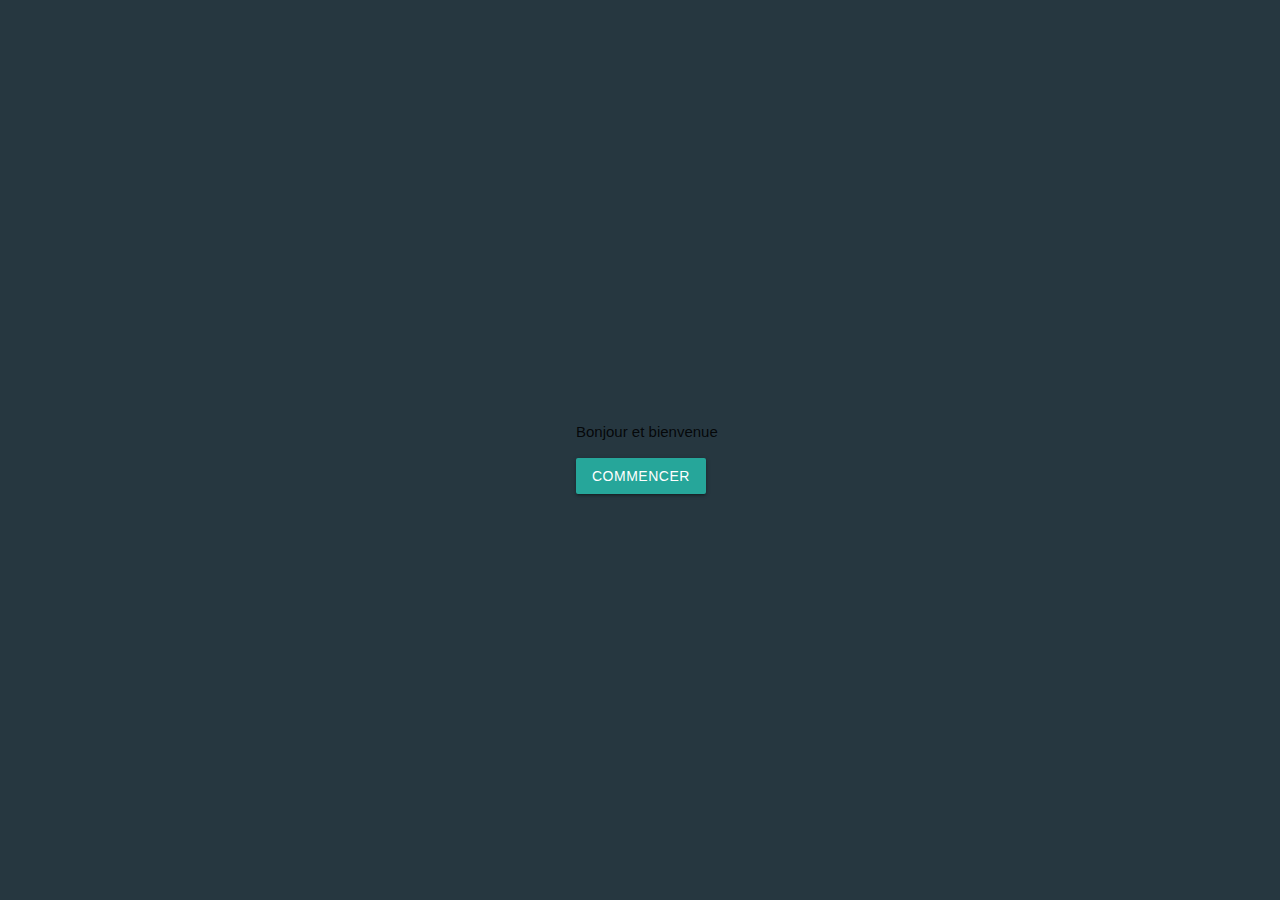
==== index.html @ 98219db1 "image for first card" ====
<!DOCTYPE html>
<html lang="fr">
<head>
    <meta charset="utf-8">
    <link rel="stylesheet" href="materialize.min.css">
    <link rel="stylesheet" href="style.css">

    <title>GameJam ENSICAEN 2020</title>
</head>
<body>
    <div id="gameContainer" class="valign-wrapper">
        <div id="start">
            <p>Bonjour et bienvenue</p>
            <div class="btn">Commencer</div>
        </div>
        <div class="row"><div class="col s12 m12">

            <div id="sceneCard" class="card">
                <div class="center"><img id="sceneImg" class="responsive-img" src="" alt=""></div>
                <div class="card-content white-text center">
                    <span id="sceneHour" class="card-title"></span>
                    <p id="sceneContext"></p>
                </div>
                <div class="card-action">
                    <div id="sceneChoices" class="ligne">
                    </div>
                </div>
            </div>

        </div></div>

    </div>

    <div id="timeline" class="timelineContainer">
        <div class="timeline">
            <ul id="listOfEvents">
            </ul>
        </div>
    </div>

    <script src="jquery.js" charset="utf-8"></script>
    <script src="materialize.min.js" charset="utf-8"></script>
    <script src="story.js" charset="utf-8"></script>

    <script type="text/javascript">
    let events = new Array()
    let nSMS = 1
    let influences = {
        health: 0,
        love: 0,
        friends: 0,
        studies: 0,
        money: 0,
        reputation: 0
    }
    let tookTicket = true

    class ChoiceTemplate {

        constructor(choice, nChoices, index) {
            this.id = choice.id
            this.transition = choice.transition
            this.ncol = 12 / nChoices
            this.index = index
        }

        renderHTML(){
            return `<div class="but center" onclick="nextScene(${this.id}, ${this.index})" id="${this.id}">${this.transition.toUpperCase()}</div>`
        }
    }

    class TimepointTemplate {
        constructor(scene, resolution) {
            this.scene = scene
            this.resolution = resolution
        }

        renderHTML(){
            return `<li><div class="content">
            <h3>${this.scene.hour}</h3>
            <p>${this.resolution}</p></div>
            <div class="point"></div></li>`
        }
    }
    let currentScene = null
    // $("#start").hide()
    $("#sceneCard").hide()
    $("#timeline").hide()

    // $("#start").remove()
    // loadInitialScene()

    $(document).ready(function() {
        $("#start").click(function(){
            let a = new Audio();
            a.src = "resources/oneUp.wav"
            a.play()
            $("#start").fadeOut(function(){
                $("#start").remove()
                loadInitialScene()
            })
        })

    })

    function loadInitialScene(){
        currentScene = stories.reduce(function(prev, curr) {
            return prev.id < curr.id ? prev : curr;
        });
        loadScene(currentScene)
    }

    function loadScene(scene){
        $("#sceneChoices").empty()
        $("#sceneContext").text(scene.context)
        $("#sceneHour").text(scene.hour)
        $("#sceneImg").attr("src", scene.img)
        scene.choices.forEach((choice, index) => {
            $("#sceneChoices").append(new ChoiceTemplate(choice, scene.choices.length, index).renderHTML())
        });
        $("#sceneCard").fadeIn()
    }

    function nextScene(id, index){
        specificCases(id, index)
        updateInfluences(id, index)

        let resolution = currentScene.choices[index].resolution
        events.push([currentScene, resolution])
        currentScene = stories.filter(scene => scene.id == id)[0];
        if (currentScene.choices.length == 0){
            //Final Scene

            for(let prop in influences) {
                console.log(prop + " = " + influences[prop]);
            }

            $("#sceneCard").fadeOut(function(){
                loadTimeLine()
                $("#gameContainer").hide()
                $("#timeline").fadeIn()
            })
        }else{
            $("#sceneCard").fadeOut(function(){
                loadScene(currentScene)
                $("#sceneCard").fadeIn(500)
            })
        }
    }
    function loadTimeLine(){
        events.push([currentScene, "Vous vous réveillez"])
        while (events.length > 0){
            let i = events.pop()
            $("#listOfEvents").append(new TimepointTemplate(i[0], i[1]).renderHTML())
        }
    }

    function updateInfluences(id, index){
        influences.health     += currentScene.choices[index].influences.health
        influences.love       += currentScene.choices[index].influences.love
        influences.friends    += currentScene.choices[index].influences.friends
        influences.studies    += currentScene.choices[index].influences.studies
        influences.money      += currentScene.choices[index].influences.money
        influences.reputation += currentScene.choices[index].influences.reputation
    }

    function specificCases(id, index){
        switch(id){
            case 11:
            if (index != 1) {
                tookTicket = false
                influences.money -= 6
            }
            break
            case 22:
            if (index == 1) nSMS++
            break
            case 24:
            if (index == 1) nSMS++
            break
            case 25:
            if(index == 1) nSMS++
            break
            case 26:
            if (index == 1) nSMS++
            break
            case 28:
            if (index == 1) nSMS++
            break
            case 29:
            if (index == 1) nSMS++
            break
            case 30:
            switch (index){
                case 0: //Date
                influences.love += (nSMS * 2)
                break
                case 1: //APL
                influences.money += (nSMS * 2)
                break
                case 2: //Poto Paris
                influences.friends += (nSMS * 2)
                break
            }
            break
        }

    }


    </script>
</body>
</html>
---- style.css ----
html {
    height: 100%;
    margin: 0;
}
body{
    height: 100%;
    margin: 0;
    background-color: #263740;
}

.but {
    background-color: #4d9bc2;
    color: white;
    margin: 3px;
    padding: 3px;
    border-radius: 3px;
}
.but:hover {
    background-color: #80d4ff;
    color: black;

    cursor: pointer;
}
.ligne{
    display: flex !important;
    justify-content: space-evenly;
}

#start{
    margin-left: 45%;
}

#sceneImg{
    max-height: 50vh;
    border-radius: 5px;
}
#gameContainer{
    height: 100%;
    margin: 0;

}
#sceneCard{
    margin-left: 10%;
    margin-right: 10%;
    border: black solid 2px;
    border-radius: 5px;
    flex-grow: 5;
    min-width: 70%;
    max-width: 100%;
    background-color: #607d8b;
}

.bbb{
    border: red solid 3px;
}

/* timeline */
.timelineContainer {
    padding: 20px 0;
}


.timeline {
    position: relative;
    margin: 0 auto;
    width: 90%;

}

.timeline ul li {
    margin-bottom: 50px;
    list-style-type: none;
    display: flex;
    flex-direction: row;
    align-items: center;
}

.point {
    min-width: 20px;
    height: 20px;
    background-color: #be9fe1;
    border-radius: 100%;
    z-index: 2;
    border: 3px #333333 solid;
    position: relative;
    left: 1px;
}

@media (max-width: 800px) {
    .point {
        min-width: 15px;
        height: 15px;
    }

}

@media (max-width: 650px) {
    .point {
        min-width: 12px;
        height: 12px;
    }

}

@media (max-width: 450px) {

}

.timeline ul li .content {
    width: 49.2%;
    padding: 0 20px;
}

.timeline ul li:nth-child(odd) .content {
    padding-left: 0;
}

.timeline ul li:nth-child(even) .content {
    padding-right: 0;
}

.timeline ul li .content h3 {
    padding: 10px 20px;
    background-color: #708fd7;
    margin-bottom: 0;
    text-align: center;
    border-top-left-radius: 10px;
    border-top-right-radius: 10px;
}

.timeline ul li .content p {
    padding: 10px 20px;
    background-color: #e1d9ec;
    margin-top: 0;
    text-align: center;
    border-bottom-left-radius: 10px;
    border-bottom-right-radius: 10px;
}

.timeline ul li:nth-child(even) {
    flex-direction: row-reverse;
}

.timeline::before {
    content: "";
    position: absolute;
    height: 100%;
    width: 3px;
    left: 50%;
    background-color: #333333;
}
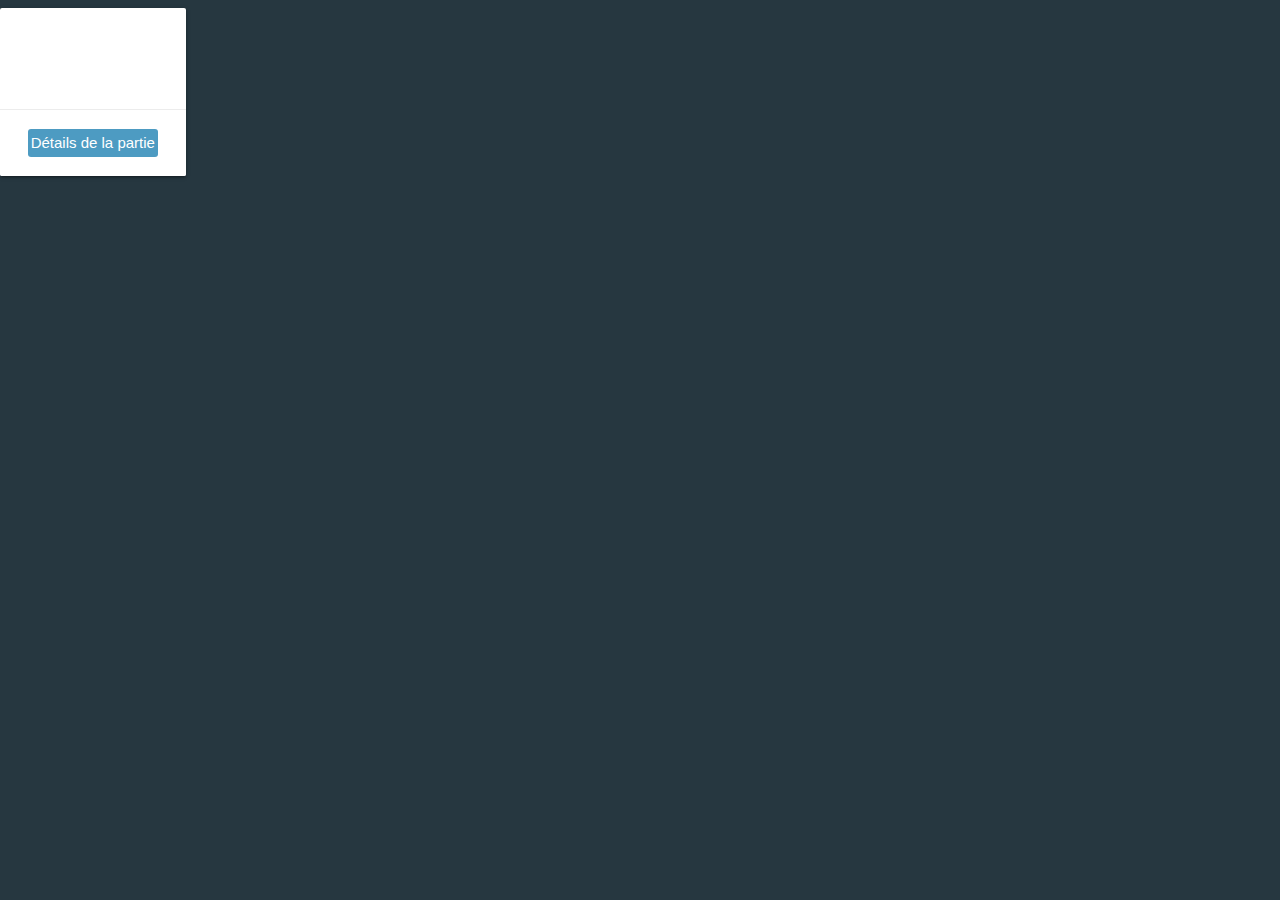
==== commit e7161448: "-" ====
--- a/index.html
+++ b/index.html
@@ -9,13 +9,17 @@
 </head>
 <body>
     <div id="gameContainer" class="valign-wrapper">
-        <div id="start">
-            <p>Bonjour et bienvenue</p>
-            <div class="btn">Commencer</div>
+        <div id="startContainer">
+            <img src="resources/imgs/logoed.png" width="15%" style="margin-left: 42.5%" alt="">
+            <p class="center"><b>Thème : inversion</b></p>
+            <br>
+            <h3 class="center">Memento</h3>
+            <p id="intro" class="center"></p>
+            <div id="start" class="but center"></div>
         </div>
         <div class="row"><div class="col s12 m12">
 
-            <div id="sceneCard" class="card">
+            <div id="sceneCard" class="card sceneCard">
                 <div class="center"><img id="sceneImg" class="responsive-img" src="" alt=""></div>
                 <div class="card-content white-text center">
                     <span id="sceneHour" class="card-title"></span>
@@ -27,8 +31,40 @@
                 </div>
             </div>
 
+
         </div></div>
 
+    </div>
+
+    <div id="gameContainerEnd" class="valign-wrapper">
+        <div id="finalCard" class="card sceneCard">
+            <div class="center"><img id="sceneEndImg" class="responsive-img" src="" alt=""></div>
+            <div class="card-content white-text center">
+                <span class="card-title"></span>
+                <p id="finalContext"></p>
+            </div>
+            <div class="card-action">
+                <div class="ligne">
+                    <div class="but center" onclick="revealDetails()">Détails de la partie</div>
+                </div>
+            </div>
+        </div>
+
+        <div id="recap" class="">
+            <h3 class="center white-text">Détails de votre soirée</h3>
+            <div id="listSumup" class="center">
+                <p>Vous êtes étudiant, vous venez de passer une super soirée. Cependant vous ne savez pas où vous êtes. Vous essayez de vous remémorer la journée pour en déduire où vous êtes arrivé.</p>
+                <p>fskjfhsihgjoidrjgoi, pendant vous ne savez pas où vous êtes. Vous essayez de vous remévous venez de passer une super soirée. Cemorer la journée pour en déduire où vous êtes arrivé.</p>
+                <p>Vous êtes étudiant, vous venez de passer une super soirée. Cependant vous ne savez pas où vous êtes. Vous essayez de vous remémorer la journée pour en déduire où vous êtes arrivé.</p>
+                <p>Vous êtes étudiantr une super soirée. Cependant vous ne sav  , vous venez de passeez pas où vous êtes. Vous essayez de vous remémorer la journée pour en déduire où vous êtes arrivé.</p>
+                <p>Vous êtes étudiant, vous venez de passer une super soirée. Cependant vous ne savez pas où vous êtes. Vous essayez de vous remémorer la journée pour en déduire où vous êtes arrivé.</p>
+                <p>Vous êtes étudiant, vous venez de passer une super soirée. Cependant vous ne savez pas où vous êtes. Vous essayez de vous remémorer la journée pour en déduire où vous êtes arrivé.</p>
+            </div>
+
+            <div id="againBut" class="but center" onclick="location.reload();">
+                Recommencer une partie !
+            </div>
+        </div>
     </div>
 
     <div id="timeline" class="timelineContainer">
@@ -36,15 +72,33 @@
             <ul id="listOfEvents">
             </ul>
         </div>
+        <div class="center">
+            <div class="but" onclick="revealEnd()" style="margin-left: 25%;max-width: 50%;">Où suis-je ?</div>
+        </div>
     </div>
+
+
 
     <script src="jquery.js" charset="utf-8"></script>
     <script src="materialize.min.js" charset="utf-8"></script>
     <script src="story.js" charset="utf-8"></script>
 
     <script type="text/javascript">
+    $("#startContainer").hide()
+    $("#gameContainer").remove()
+    $("#sceneCard").hide()
+    $("#timeline").hide()
+
+    $("#recap").hide()
+    // $("#finalCard").hide()
+    // $("#gameContainerEnd").hide()
+
+    // $("#start").remove()
+    // loadInitialScene()
+
+
     let events = new Array()
-    let nSMS = 1
+    let nSMS = 0
     let influences = {
         health: 0,
         love: 0,
@@ -54,6 +108,7 @@
         reputation: 0
     }
     let tookTicket = true
+    revealEnd()
 
     class ChoiceTemplate {
 
@@ -83,20 +138,19 @@
         }
     }
     let currentScene = null
-    // $("#start").hide()
-    $("#sceneCard").hide()
-    $("#timeline").hide()
-
-    // $("#start").remove()
-    // loadInitialScene()
+
 
     $(document).ready(function() {
+        $("#intro").empty()
+        $("#intro").text(introductionText.introduction)
+        $("#start").text(introductionText.buttonText)
+
         $("#start").click(function(){
             let a = new Audio();
             a.src = "resources/oneUp.wav"
             a.play()
-            $("#start").fadeOut(function(){
-                $("#start").remove()
+            $("#startContainer").fadeOut(function(){
+                $("#startContainer").remove()
                 loadInitialScene()
             })
         })
@@ -126,6 +180,7 @@
         updateInfluences(id, index)
 
         let resolution = currentScene.choices[index].resolution
+        if(resolution != "")
         events.push([currentScene, resolution])
         currentScene = stories.filter(scene => scene.id == id)[0];
         if (currentScene.choices.length == 0){
@@ -207,6 +262,39 @@
 
     }
 
+    function revealEnd(){
+        $("#timeline").fadeOut(()=>{
+            $("#gameContainerEnd").show()
+            $("#recap").hide()
+
+            if (influences.health <= -15){
+                $("#sceneEndImg").attr("src", "resources/imgs/hospital.webp")
+                $("#finalContext").text("Vous êtes à l'hôpital")
+            }else if (influences.love >= 15){
+                $("#sceneEndImg").attr("src", "resources/imgs/love.jpg")
+                $("#finalContext").text("Vous êtes chez votre date")
+            }else if (influences.friends >= 18){
+                $("#sceneEndImg").attr("src", "resources/imgs/friends.jpg")
+                $("#finalContext").text("Vous êtes chez votre pote")
+            }else {
+                $("#sceneEndImg").attr("src", "resources/imgs/home.jpg")
+                $("#finalContext").text("Vous êtes chez vous")
+            }
+
+            $("#finalCard").fadeIn()
+        })
+    }
+
+    function loadEndScene(){
+        // $("#listSumup").append("<p> .... Vous êtes ici</p>")
+
+    }
+
+    function revealDetails(){
+        $("#finalCard").fadeOut(()=>{
+            $("#recap").fadeIn()
+        })
+    }
 
     </script>
 </body>
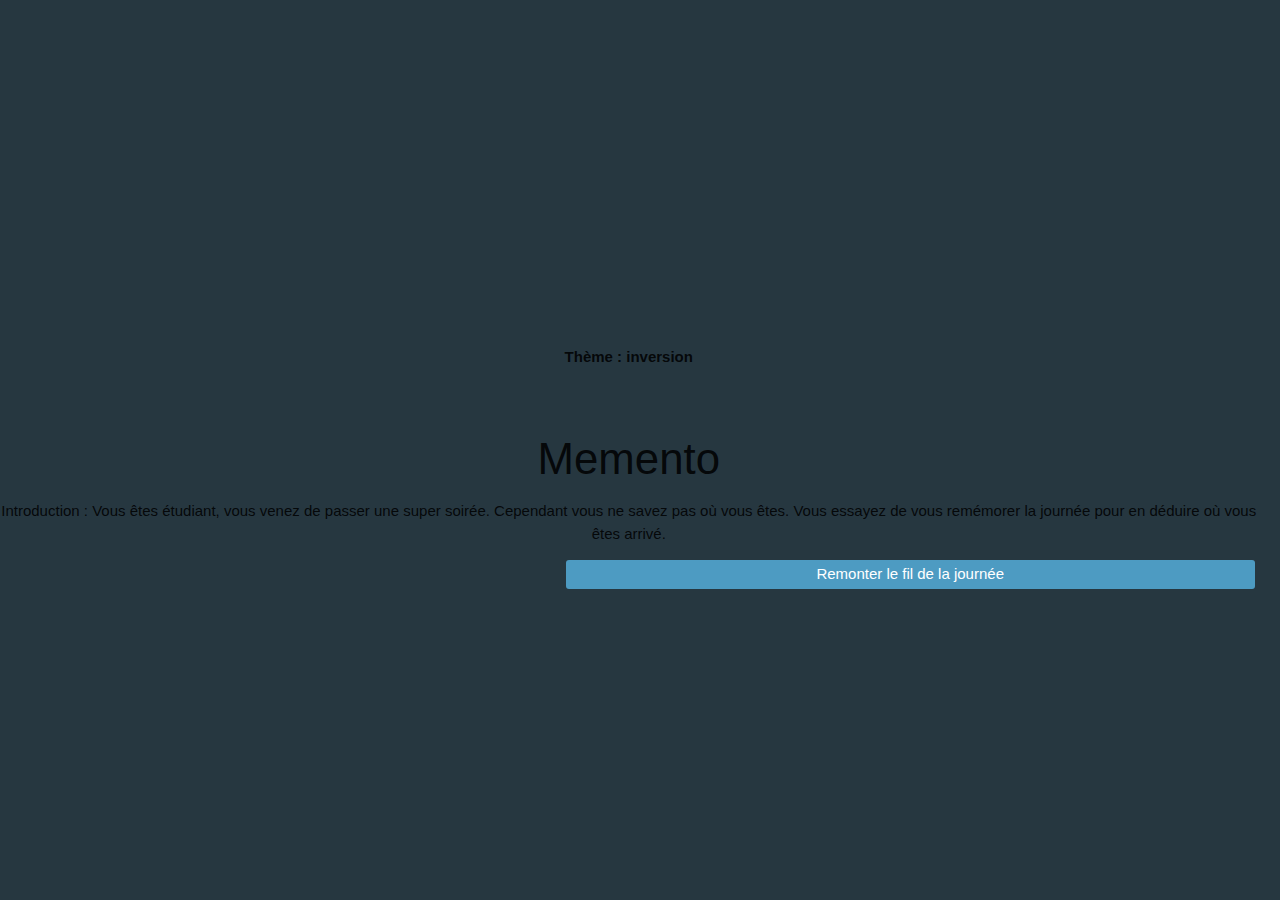
==== commit 02a35a8d: "-" ====
--- a/index.html
+++ b/index.html
@@ -52,14 +52,7 @@
 
         <div id="recap" class="">
             <h3 class="center white-text">Détails de votre soirée</h3>
-            <div id="listSumup" class="center">
-                <p>Vous êtes étudiant, vous venez de passer une super soirée. Cependant vous ne savez pas où vous êtes. Vous essayez de vous remémorer la journée pour en déduire où vous êtes arrivé.</p>
-                <p>fskjfhsihgjoidrjgoi, pendant vous ne savez pas où vous êtes. Vous essayez de vous remévous venez de passer une super soirée. Cemorer la journée pour en déduire où vous êtes arrivé.</p>
-                <p>Vous êtes étudiant, vous venez de passer une super soirée. Cependant vous ne savez pas où vous êtes. Vous essayez de vous remémorer la journée pour en déduire où vous êtes arrivé.</p>
-                <p>Vous êtes étudiantr une super soirée. Cependant vous ne sav  , vous venez de passeez pas où vous êtes. Vous essayez de vous remémorer la journée pour en déduire où vous êtes arrivé.</p>
-                <p>Vous êtes étudiant, vous venez de passer une super soirée. Cependant vous ne savez pas où vous êtes. Vous essayez de vous remémorer la journée pour en déduire où vous êtes arrivé.</p>
-                <p>Vous êtes étudiant, vous venez de passer une super soirée. Cependant vous ne savez pas où vous êtes. Vous essayez de vous remémorer la journée pour en déduire où vous êtes arrivé.</p>
-            </div>
+            <div id="listSumup" class="center"></div>
 
             <div id="againBut" class="but center" onclick="location.reload();">
                 Recommencer une partie !
@@ -82,16 +75,17 @@
     <script src="jquery.js" charset="utf-8"></script>
     <script src="materialize.min.js" charset="utf-8"></script>
     <script src="story.js" charset="utf-8"></script>
+    <script src="story_ends.js" charset="utf-8"></script>
 
     <script type="text/javascript">
-    $("#startContainer").hide()
-    $("#gameContainer").remove()
+    // $("#startContainer").hide()
+    // $("#gameContainer").remove()
     $("#sceneCard").hide()
     $("#timeline").hide()
 
     $("#recap").hide()
-    // $("#finalCard").hide()
-    // $("#gameContainerEnd").hide()
+    $("#finalCard").hide()
+    $("#gameContainerEnd").hide()
 
     // $("#start").remove()
     // loadInitialScene()
@@ -108,7 +102,7 @@
         reputation: 0
     }
     let tookTicket = true
-    revealEnd()
+
 
     class ChoiceTemplate {
 
@@ -271,7 +265,7 @@
                 $("#sceneEndImg").attr("src", "resources/imgs/hospital.webp")
                 $("#finalContext").text("Vous êtes à l'hôpital")
             }else if (influences.love >= 15){
-                $("#sceneEndImg").attr("src", "resources/imgs/love.jpg")
+                $("#sceneEndImg").attr("src", "resources/imgs/love_gif.gif")
                 $("#finalContext").text("Vous êtes chez votre date")
             }else if (influences.friends >= 18){
                 $("#sceneEndImg").attr("src", "resources/imgs/friends.jpg")
@@ -286,12 +280,31 @@
     }
 
     function loadEndScene(){
-        // $("#listSumup").append("<p> .... Vous êtes ici</p>")
-
+        $("#listSumup").empty()
+        stories_ends.forEach(influence => {
+            let pos = influence.possibilities
+            let done = false
+            pos.forEach((possibility) => {
+                if (possibility.minValue != null && possibility.maxValue != null){
+                    if (influences[influence.influence] <= possibility.maxValue && influences[influence.influence] >= possibility.minValue){
+                        $("#listSumup").append(`<p>${possibility.resolution}</p>`)
+                    }
+                }else if (possibility.minValue == null && possibility.maxValue != null){
+                    if (influences[influence.influence] <= possibility.maxValue ){
+                        $("#listSumup").append(`<p>${possibility.resolution}</p>`)
+                    }
+                }else if (possibility.minValue != null && possibility.maxValue == null){
+                    if (influences[influence.influence] >= possibility.minValue ){
+                        $("#listSumup").append(`<p>${possibility.resolution}</p>`)
+                    }
+                }
+            });
+        })
     }
 
     function revealDetails(){
         $("#finalCard").fadeOut(()=>{
+            loadEndScene()
             $("#recap").fadeIn()
         })
     }
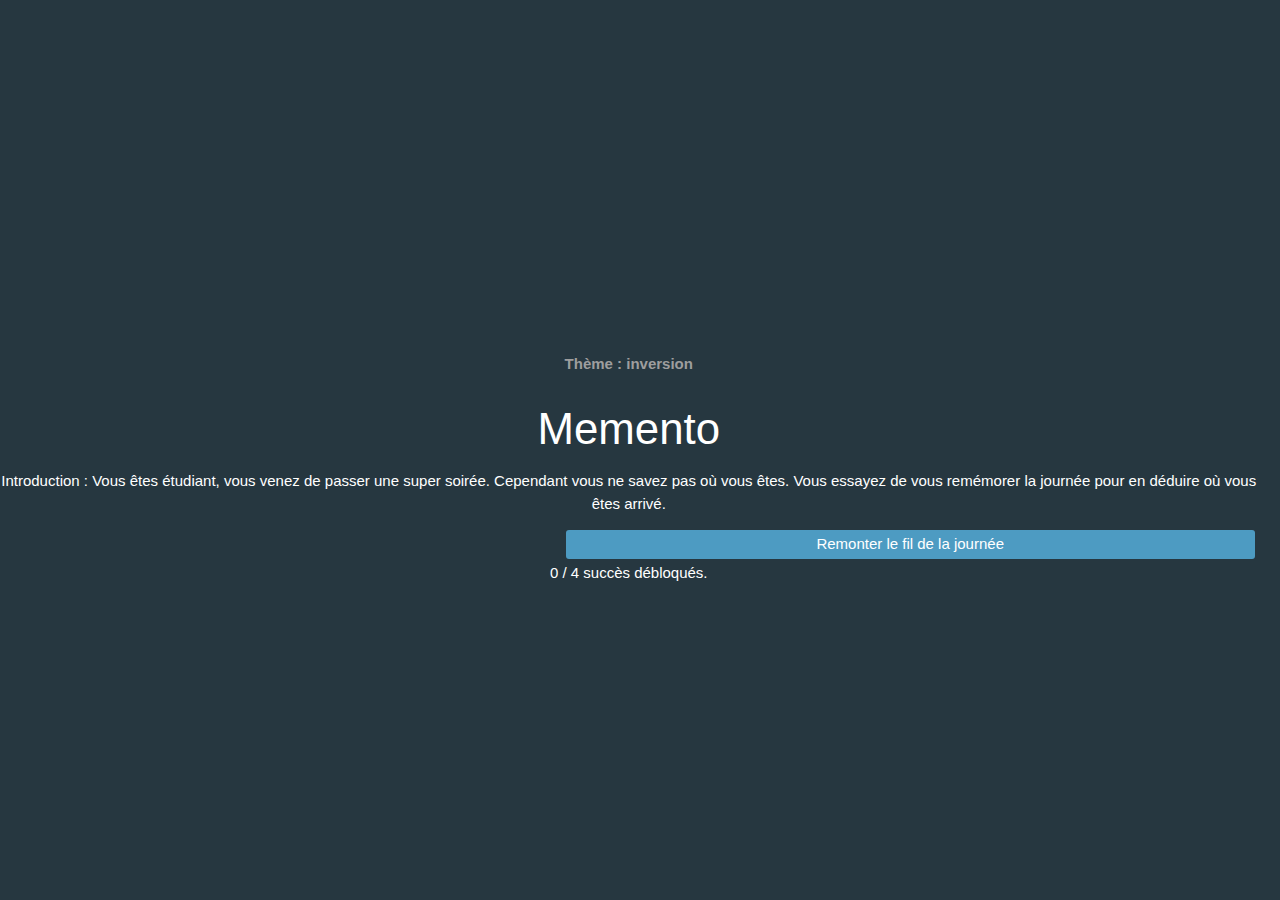
==== commit a90be84a: "---!!!!" ====
--- a/index.html
+++ b/index.html
@@ -11,11 +11,11 @@
     <div id="gameContainer" class="valign-wrapper">
         <div id="startContainer">
             <img src="resources/imgs/logoed.png" width="15%" style="margin-left: 42.5%" alt="">
-            <p class="center"><b>Thème : inversion</b></p>
-            <br>
-            <h3 class="center">Memento</h3>
-            <p id="intro" class="center"></p>
+            <p class="center grey-text"><b>Thème : inversion</b></p>
+            <h3 class="center white-text">Memento</h3>
+            <p id="intro" class="center white-text"></p>
             <div id="start" class="but center"></div>
+            <div id="achievements" class="center white-text"></div>
         </div>
         <div class="row"><div class="col s12 m12">
 
@@ -78,18 +78,12 @@
     <script src="story_ends.js" charset="utf-8"></script>
 
     <script type="text/javascript">
-    // $("#startContainer").hide()
-    // $("#gameContainer").remove()
     $("#sceneCard").hide()
     $("#timeline").hide()
 
     $("#recap").hide()
     $("#finalCard").hide()
     $("#gameContainerEnd").hide()
-
-    // $("#start").remove()
-    // loadInitialScene()
-
 
     let events = new Array()
     let nSMS = 0
@@ -102,7 +96,7 @@
         reputation: 0
     }
     let tookTicket = true
-
+    let nAchievements = 4
 
     class ChoiceTemplate {
 
@@ -138,10 +132,12 @@
         $("#intro").empty()
         $("#intro").text(introductionText.introduction)
         $("#start").text(introductionText.buttonText)
-
+        // console.log(document.cookie.split(";"));
+        let nAch = document.cookie == "" ? 0 : document.cookie.split(";").length
+        $("#achievements").text(`${nAch} / ${nAchievements} succès débloqués.`)
         $("#start").click(function(){
             let a = new Audio();
-            a.src = "resources/oneUp.wav"
+            a.src = "resources/Harpe.wav"
             a.play()
             $("#startContainer").fadeOut(function(){
                 $("#startContainer").remove()
@@ -181,13 +177,24 @@
             //Final Scene
 
             for(let prop in influences) {
-                console.log(prop + " = " + influences[prop]);
+                // console.log(prop + " = " + influences[prop]);
             }
 
             $("#sceneCard").fadeOut(function(){
                 loadTimeLine()
                 $("#gameContainer").hide()
-                $("#timeline").fadeIn()
+                $("#timeline").fadeIn(() => {
+                    if (influences.reputation <= -4){
+                        achieve("Cancre de l'ENSICAEN")
+                    }else if (influences.health <= -15){
+                        achieve("Toujours vivant, toujours debout")
+                    }else if(influences.love >= 13){
+                        achieve("Coeur sur toi")
+                    }else if(influences.friends >= 18){
+                        achieve("Meilleur ami pour la vie")
+                    }
+                    achieve("finir une partie")
+                })
             })
         }else{
             $("#sceneCard").fadeOut(function(){
@@ -240,6 +247,8 @@
             if (index == 1) nSMS++
             break
             case 30:
+            // console.log(index);
+
             switch (index){
                 case 0: //Date
                 influences.love += (nSMS * 2)
@@ -251,6 +260,8 @@
                 influences.friends += (nSMS * 2)
                 break
             }
+            // console.log(influences.love);
+
             break
         }
 
@@ -260,15 +271,14 @@
         $("#timeline").fadeOut(()=>{
             $("#gameContainerEnd").show()
             $("#recap").hide()
-
             if (influences.health <= -15){
                 $("#sceneEndImg").attr("src", "resources/imgs/hospital.webp")
                 $("#finalContext").text("Vous êtes à l'hôpital")
-            }else if (influences.love >= 15){
+            }else if (influences.love >= 13){
                 $("#sceneEndImg").attr("src", "resources/imgs/love_gif.gif")
                 $("#finalContext").text("Vous êtes chez votre date")
             }else if (influences.friends >= 18){
-                $("#sceneEndImg").attr("src", "resources/imgs/friends.jpg")
+                $("#sceneEndImg").attr("src", "resources/imgs/friends_cropped.jpg")
                 $("#finalContext").text("Vous êtes chez votre pote")
             }else {
                 $("#sceneEndImg").attr("src", "resources/imgs/home.jpg")
@@ -309,6 +319,14 @@
         })
     }
 
+    function achieve(achievementName){
+        achievements = document.cookie.split(";")
+        if (!achievements.includes(achievementName + "=true")){
+            document.cookie = achievementName + "=true"
+            M.toast({html: `Succès : ${achievementName} !`, displayLength: 8000})
+        }
+    }
+
     </script>
 </body>
 </html>
